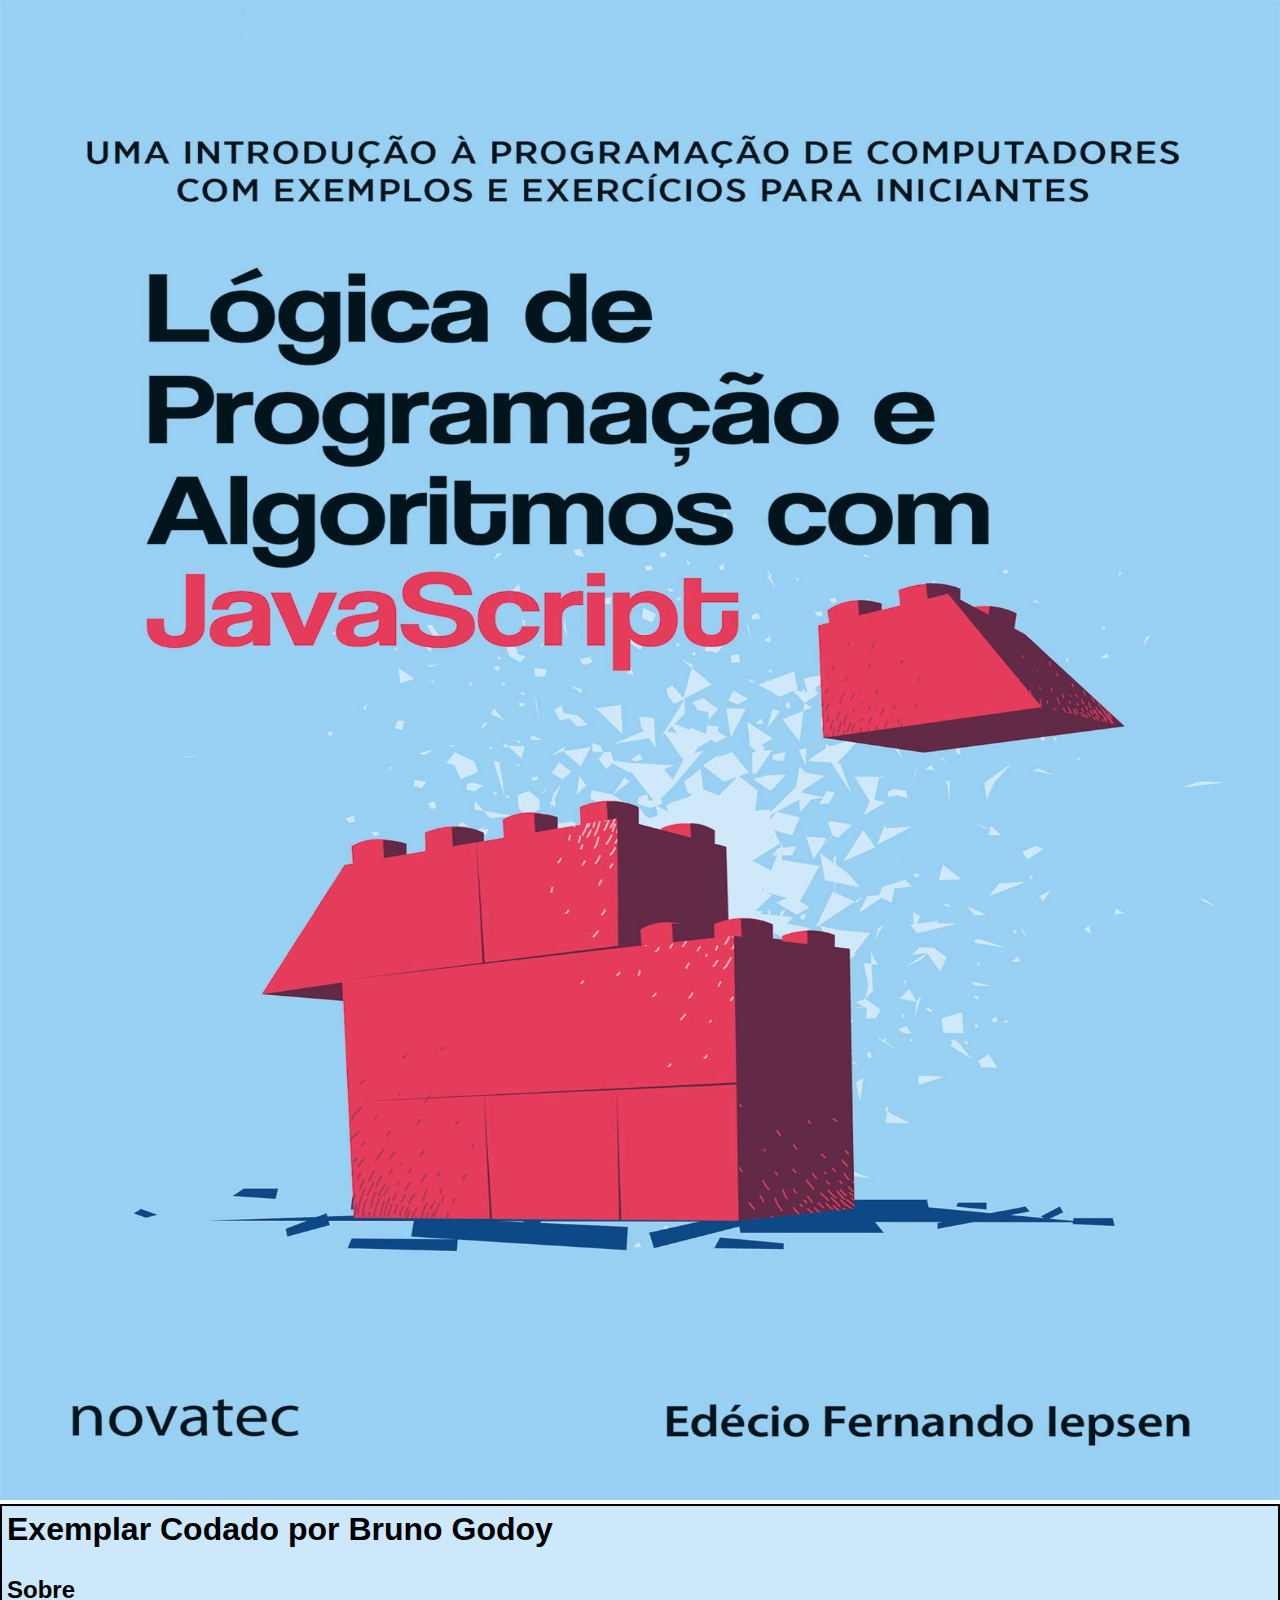
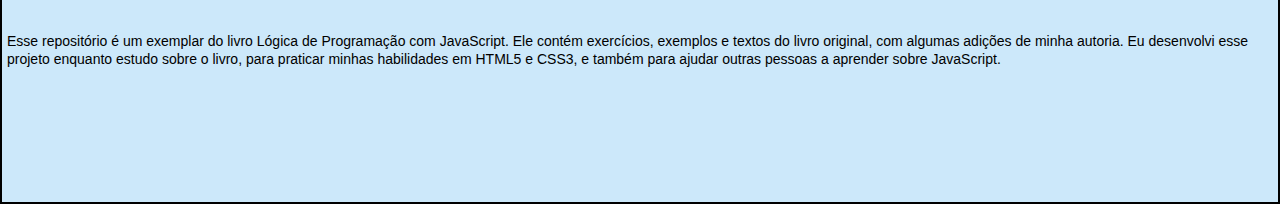
==== index.html @ 262a2529 "22/06-update-02" ====
<!DOCTYPE html>
<html lang="pt-br">
<head>
    <meta charset="UTF-8">
    <meta http-equiv="X-UA-Compatible" content="IE=edge">
    <meta name="viewport" content="width=device-width, initial-scale=1.0">

    <link rel="stylesheet" href="style.css">

    <script src="/script.js"></script>

    <title>Página Inicial</title>
</head>
<body>
    <main class="main">
        <img src="/Images/capa.jpg" alt="foto-capa-livro-javascript">
        <section class="sobre-capa">
            <h1>Exemplar Codado por Bruno Godoy</h1>
            <br>
            <h2>Sobre</h2>
            <br>
            <p>Esse repositório é um exemplar do livro Lógica de Programação com JavaScript. Ele contém exercícios, exemplos e textos do livro original, com algumas adições de minha autoria. Eu desenvolvi esse projeto enquanto estudo sobre o livro, para praticar minhas habilidades em HTML5 e CSS3, e também para ajudar outras pessoas a aprender sobre JavaScript.</p>
        </section>
    </main>
</body>
</html>
---- style.css ----
/* Pré Sets */
* {
    margin: 0px;
    padding: 0px;
    box-sizing: border-box;
}

body {
    font-family: Arial;
    height: 500px;
}
/* Fim Pré Sets */



/* Inicio Corpo */
.main {
    height: 800px;
    width: auto;
}

.main img {
    width: 100%;
    max-height: 1500px;
}

.sobre-capa {
    width: auto;
    height: 300px;
    background-color: #99d1f47f;
    border: solid 2px black;
}

.sobre-capa h1, h2 {
    padding: 5px;
}

.sobre-capa p {
    font-size: 14px;
    line-height: 18px;
    padding: 5px;
}
/* Fim Corpo */
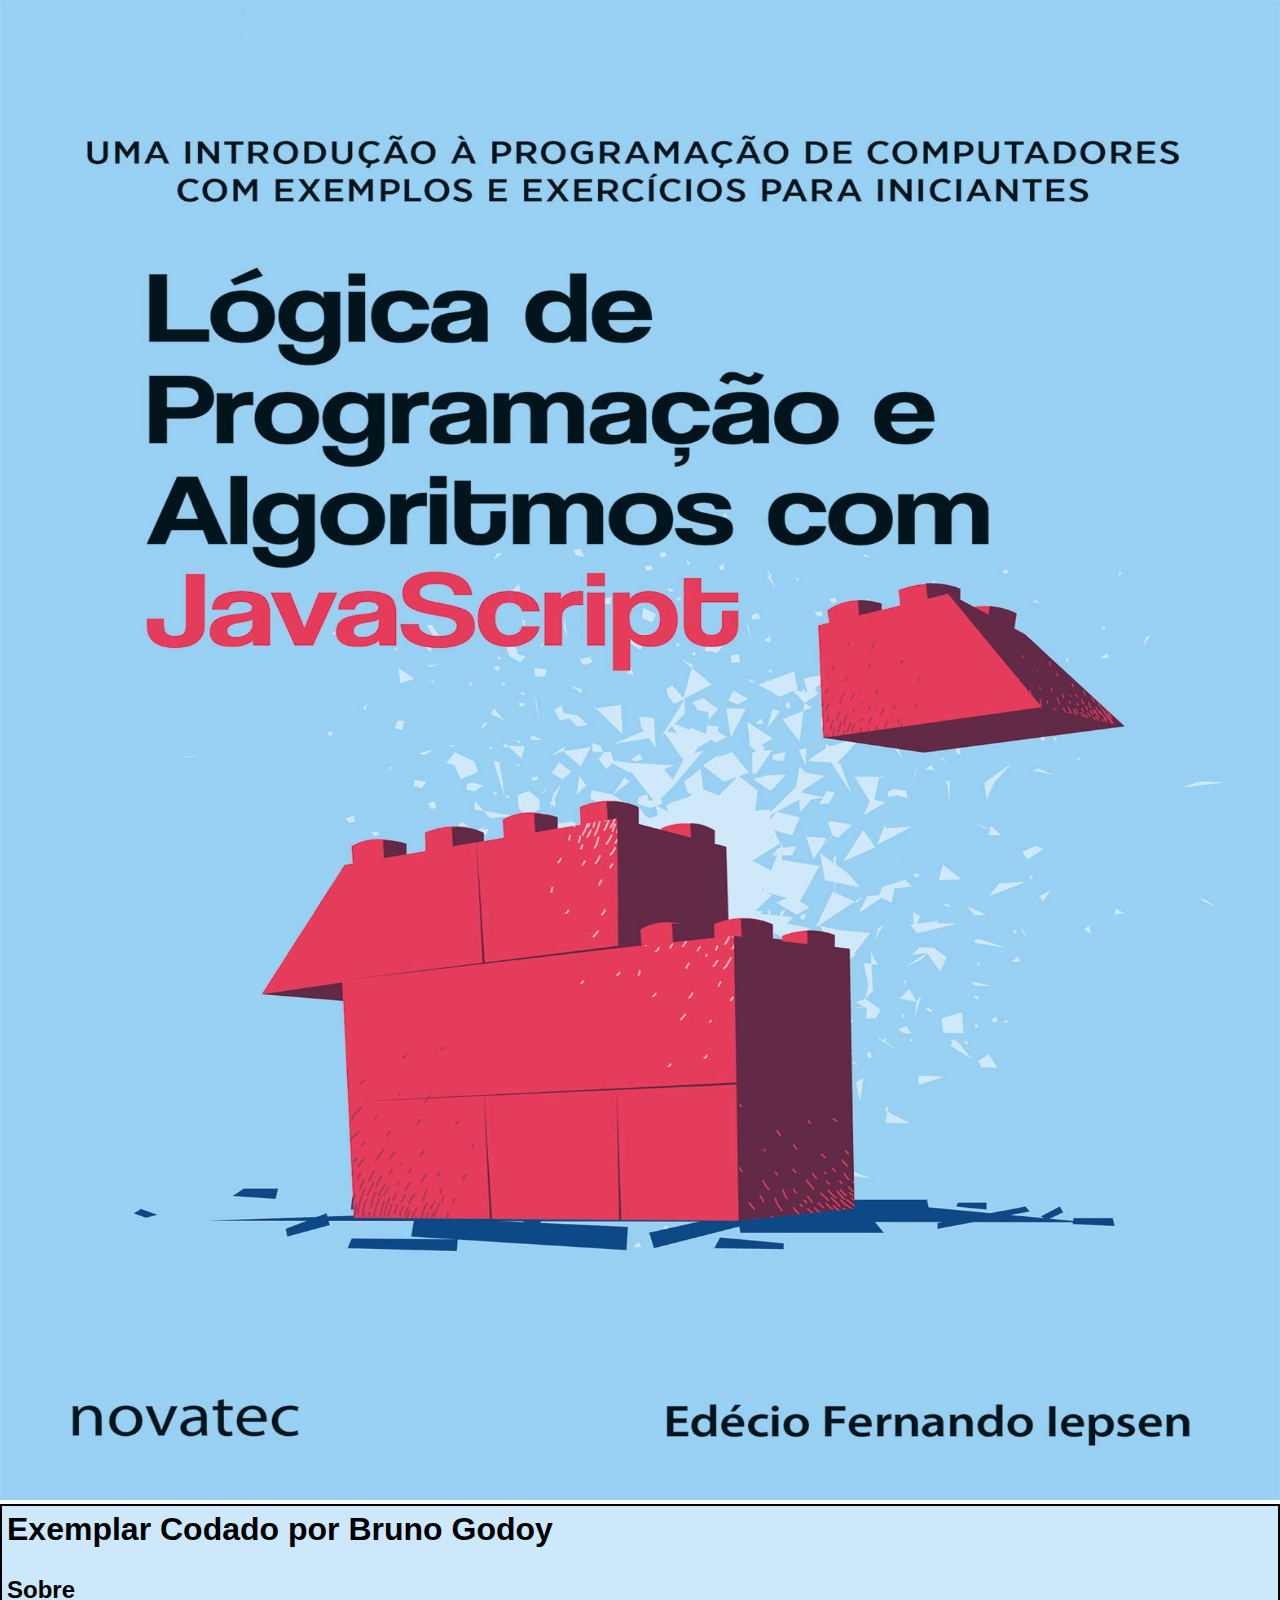
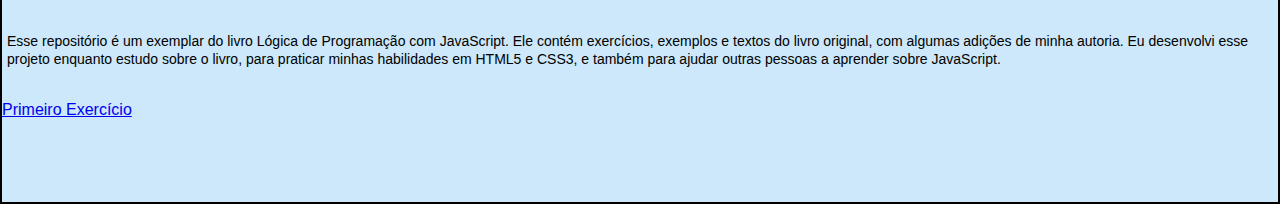
==== commit e727c924: "22/06-update-03" ====
--- a/index.html
+++ b/index.html
@@ -20,6 +20,12 @@
             <h2>Sobre</h2>
             <br>
             <p>Esse repositório é um exemplar do livro Lógica de Programação com JavaScript. Ele contém exercícios, exemplos e textos do livro original, com algumas adições de minha autoria. Eu desenvolvi esse projeto enquanto estudo sobre o livro, para praticar minhas habilidades em HTML5 e CSS3, e também para ajudar outras pessoas a aprender sobre JavaScript.</p>
+            <br>
+            <p>
+                <nav>
+                    <a href="./Capitulo 1/exemplo-1-6.html">Primeiro Exercício</a>
+                </nav>
+            </p>
         </section>
     </main>
 </body>
--- a/style.css
+++ b/style.css
@@ -8,6 +8,18 @@
 body {
     font-family: Arial;
     height: 500px;
+}
+
+::-webkit-scrollbar {
+    background-color: #ffffff;
+    border-left: 1px solid black;
+    width: 15px;
+}
+
+::-webkit-scrollbar-thumb {
+    background-color: #37378f;
+    border-radius: 1px;
+    height: 10px;
 }
 /* Fim Pré Sets */
 
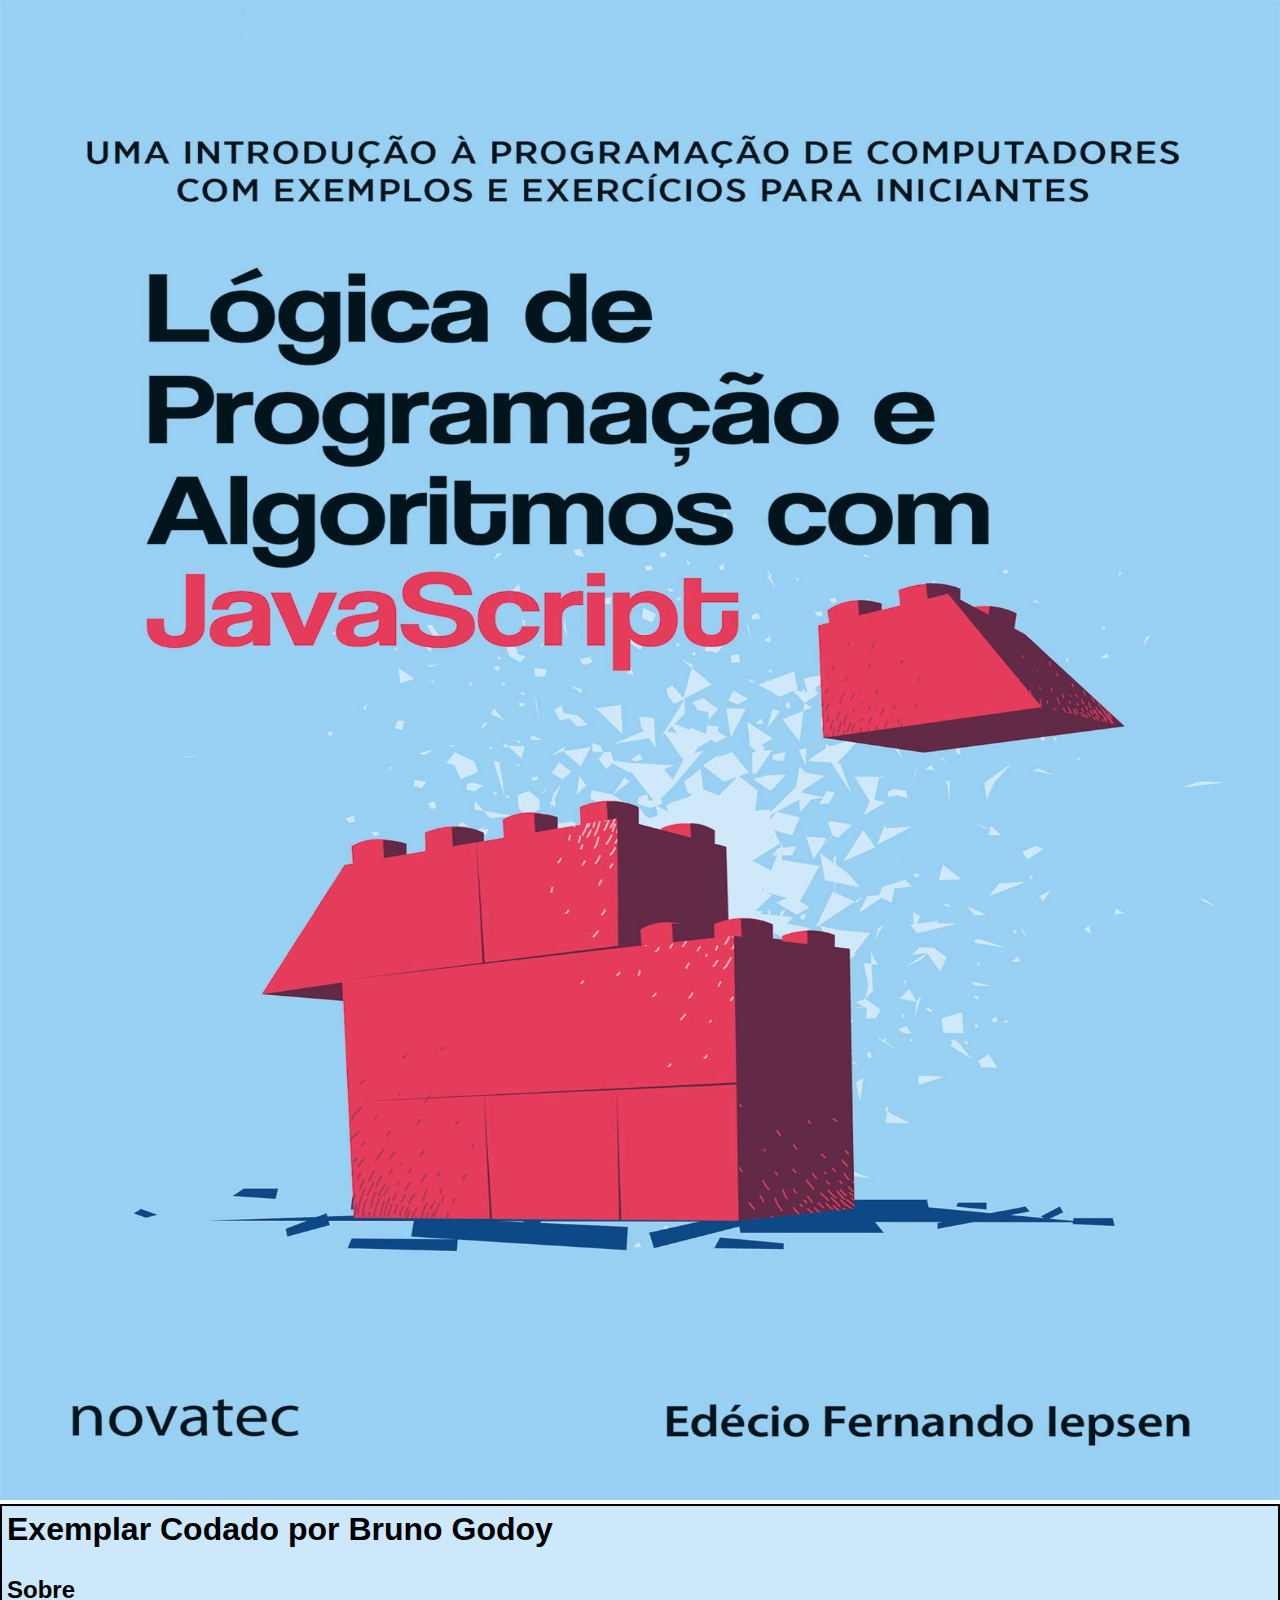
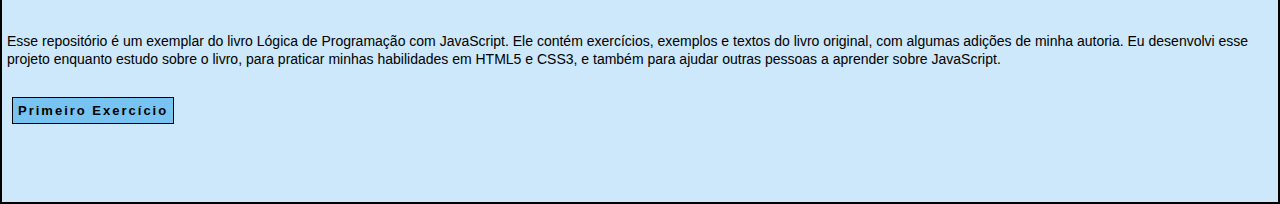
==== commit e1f27d87: "23/06-update-06" ====
--- a/index.html
+++ b/index.html
@@ -7,13 +7,13 @@
 
     <link rel="stylesheet" href="style.css">
 
-    <script src="/script.js"></script>
+    <script src="script.js"></script>
 
     <title>Página Inicial</title>
 </head>
 <body>
     <main class="main">
-        <img src="/Images/capa.jpg" alt="foto-capa-livro-javascript">
+        <img src="Images/capa.jpg" alt="foto-capa-livro-javascript">
         <section class="sobre-capa">
             <h1>Exemplar Codado por Bruno Godoy</h1>
             <br>
@@ -23,7 +23,7 @@
             <br>
             <p>
                 <nav>
-                    <a href="./Capitulo 1/exemplo-1-6.html">Primeiro Exercício</a>
+                    <a class="Primeiro-exercicio" href="./Capitulo 1/exemplo-1-6.html">Primeiro Exercício</a>
                 </nav>
             </p>
         </section>
--- a/style.css
+++ b/style.css
@@ -52,4 +52,16 @@
     line-height: 18px;
     padding: 5px;
 }
+
+.Primeiro-exercicio {
+    background-color: #76c3f2fe;
+    text-decoration: none;
+    color: black;
+    border: solid 1px;
+    letter-spacing: 2px;
+    font-size: 13px;
+    font-weight: bold;
+    margin-left: 10px;
+    padding: 5px;
+}
 /* Fim Corpo */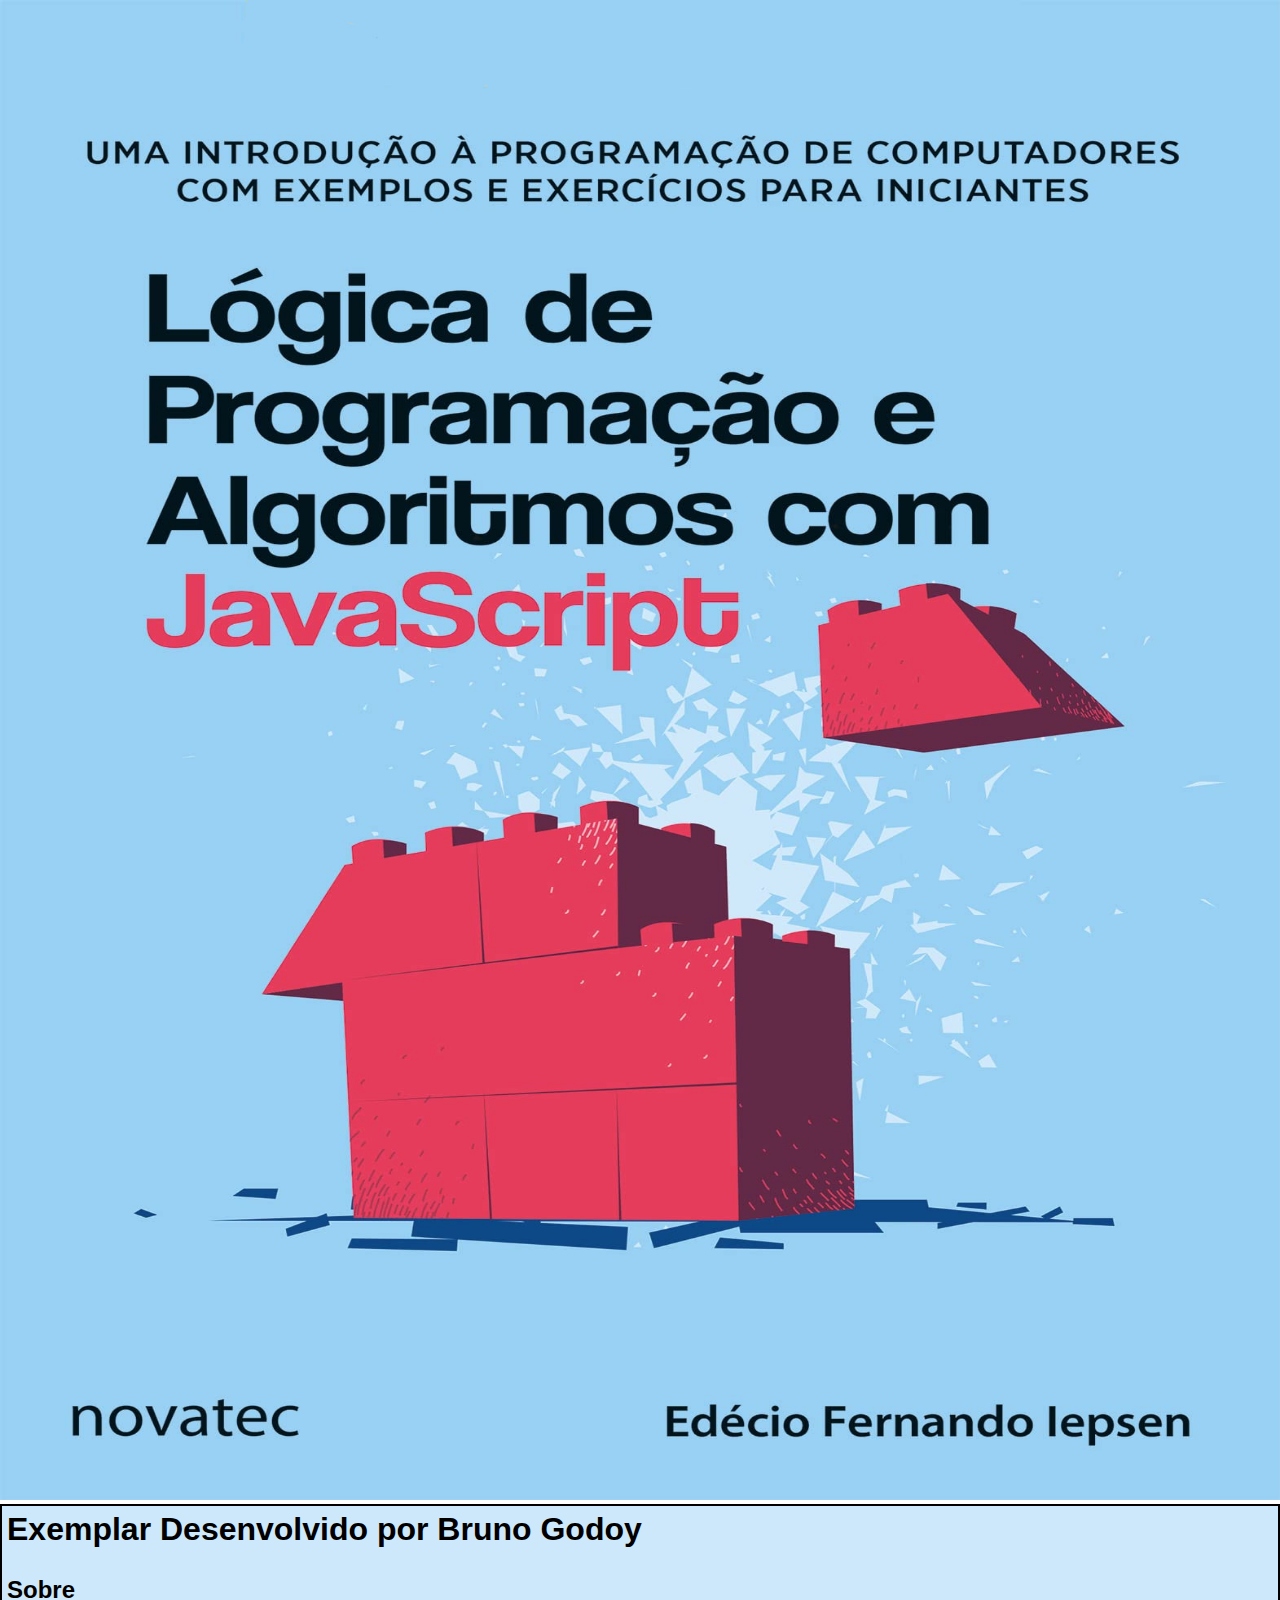
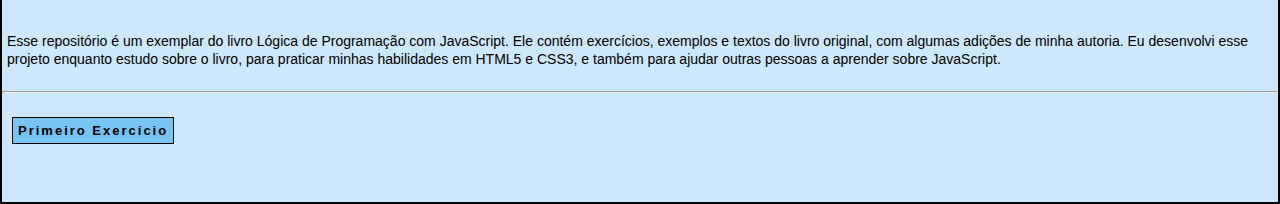
==== commit f47efd4b: "24/06-update-07" ====
--- a/index.html
+++ b/index.html
@@ -15,17 +15,20 @@
     <main class="main">
         <img src="Images/capa.jpg" alt="foto-capa-livro-javascript">
         <section class="sobre-capa">
-            <h1>Exemplar Codado por Bruno Godoy</h1>
+            <h1>Exemplar Desenvolvido por Bruno Godoy</h1>
             <br>
             <h2>Sobre</h2>
             <br>
             <p>Esse repositório é um exemplar do livro Lógica de Programação com JavaScript. Ele contém exercícios, exemplos e textos do livro original, com algumas adições de minha autoria. Eu desenvolvi esse projeto enquanto estudo sobre o livro, para praticar minhas habilidades em HTML5 e CSS3, e também para ajudar outras pessoas a aprender sobre JavaScript.</p>
+            <br>
+            <hr>
             <br>
             <p>
                 <nav>
                     <a class="Primeiro-exercicio" href="./Capitulo 1/exemplo-1-6.html">Primeiro Exercício</a>
                 </nav>
             </p>
+            <br>
         </section>
     </main>
 </body>
